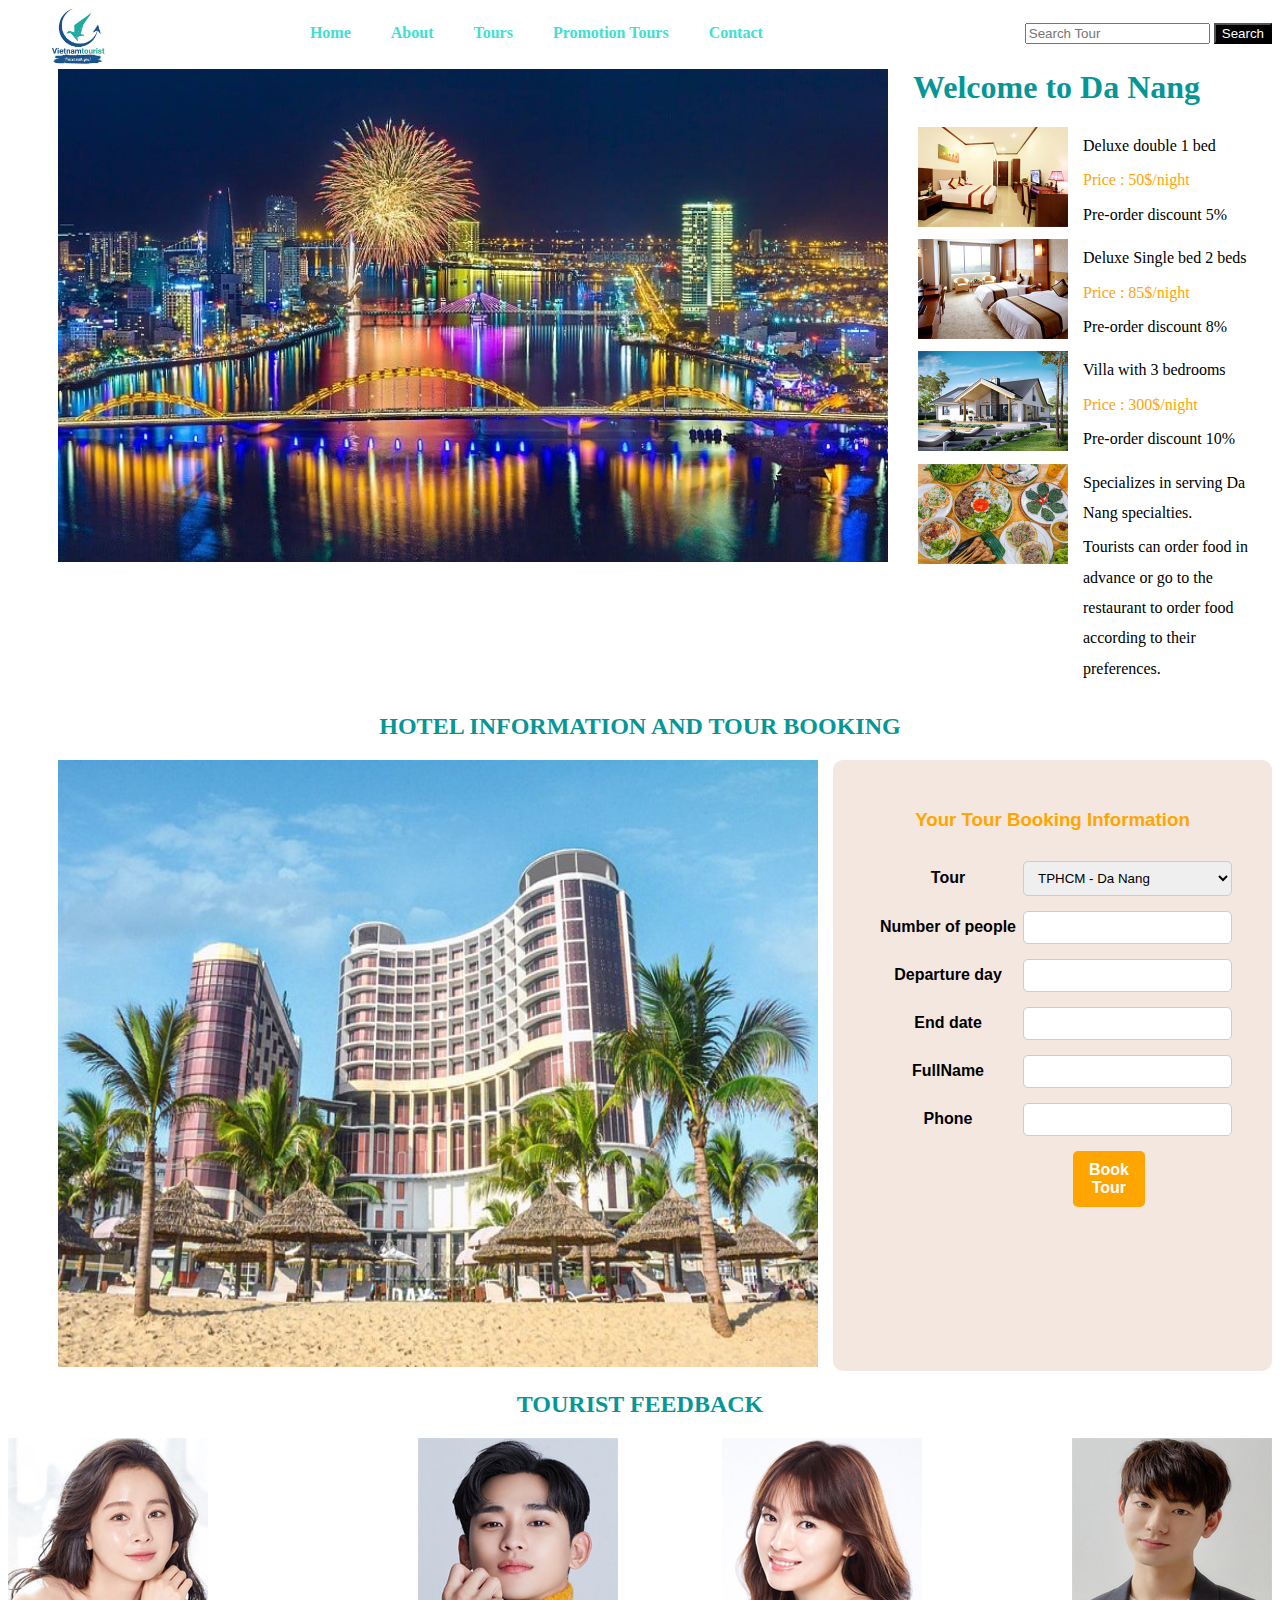
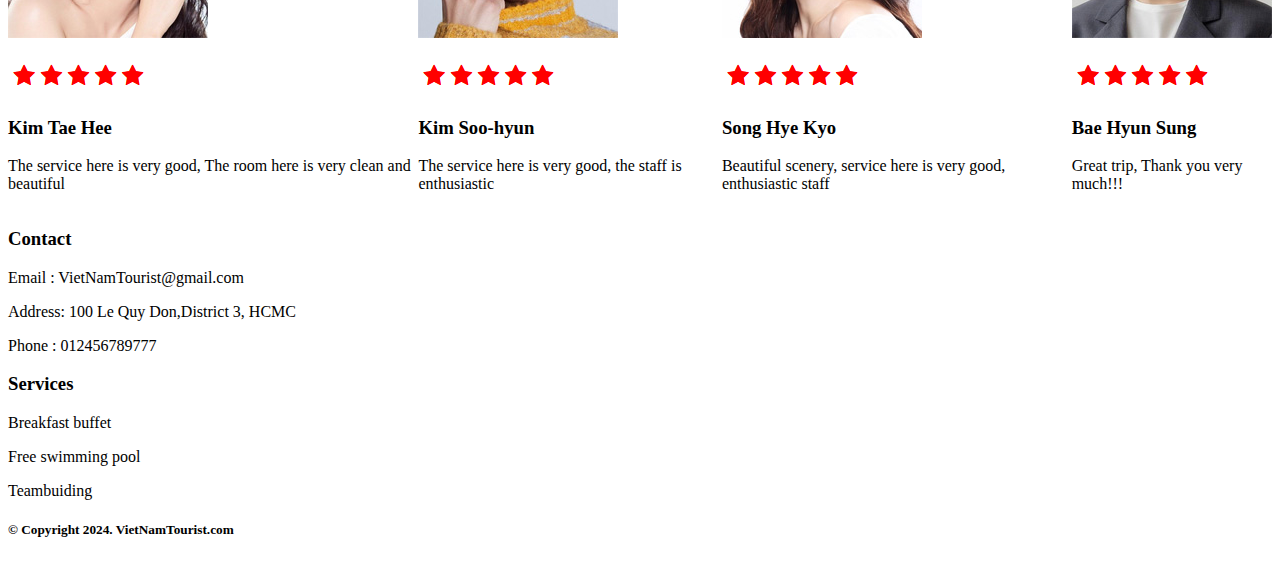
==== PaperNo_1/All/Resource/index.html @ cf977313 "update file html" ====
<!doctype html>
<html>

<head>
	<meta charset="utf-8">
	<title>VietNamTourist</title>

	<!--Embed CSS here-->
	<link rel="stylesheet" href="CSS/style.css">
</head>

<body>

	<div class="header"> <!--content header-->

		<div class="logo"> <!--content logo-->
			<a href="index.html"><img src="images/Logo.PNG"></a>
		</div> <!--finish content logo-->

		<div class="menu"> <!--content menu-->
			<ul>
				<li><a href="#">Home</a></li>
				<li><a href="#">About</a></li>
				<li><a href="#">Tours</a></li>
				<li><a href="#">Promotion Tours</a></li>
				<li><a href="#">Contact</a></li>
			</ul>
		</div><!--finish content menu-->

		<div class="search"> <!--content search-->
			<form>
				<input type="text" placeholder="Search Tour">
				<button type="submit">Search</button>
			</form>
		</div> <!--finish content search-->

	</div> <!--finish content header-->

	<div class="content"> <!--Detailed content first-->

		<div class="banner"> <!--content left banner -->
			<img src="images/banner_danang.jpg" alt=" Da Nang Welcome" />
		</div><!--finish content left Banner-->

		<div class="content-right"> <!--Content on the right side of Banner-->

			<h1>Welcome to Da Nang</h1>

			<div class="room">
				<img src="images/Deluxe_doi_1.jpg" alt="Da nang Single bed Deluxe " />
				<div class="info">
					<p>Deluxe double 1 bed</p>
					<p class="price">Price : 50$/night</p>
					<p>Pre-order discount 5%</p>
				</div>

			</div>

			<div class="room">
				<img src="images/deluxe_doi_2.jpg" alt="Da nang double bed Deluxe " />

				<div class="info">
					<p>Deluxe Single bed 2 beds</p>
					<p class="price">Price : 85$/night</p>
					<p>Pre-order discount 8%</p>
				</div>
			</div>

			<div class="room">
				<img src="images/Bietthu.jpg" alt="Villa with 3 bedrooms" />

				<div class="info">
					<p>Villa with 3 bedrooms </p>
					<p class="price">Price : 300$/night</p>
					<p>Pre-order discount 10%</p>
				</div>
			</div>

			<div class="room">

				<img src="images/monan.jpg" alt="Da Nang specialties" />

				<div class="info">
					<p>Specializes in serving Da Nang specialties.</p>
					<p>Tourists can order food in advance or go to the restaurant to order food according to their
						preferences.</p>
				</div>

			</div>

		</div> <!-- Finish Content on the right side of Banner-->

	</div><!-- Finish Detailed content first-->


	<div> <!--content title-->
		<h2>HOTEL INFORMATION AND TOUR BOOKING</h2>
	</div> <!-- Finish content title -->


	<div class="detailed-content"> <!--Detailed content of HOTEL INFORMATION AND TOUR BOOKING -->

		<div> <!--content left image-->
			<img src="images/HOLIDAY BEACH DANANG.jpg" alt="Hotel Da Nang" />
		</div> <!-- Finish content left image-->


		<div class="booking"> <!--content Your Tour Booking Information -->
			<h3>Your Tour Booking Information</h3>

			<div> <!--content tour-->
				<label>Tour</label>
				<select name="tour">
					<option>TPHCM - Da Nang</option>
					<option>TPHCM - Nha Trang</option>
					<option>TPHCM - Long Hai</option>
					<option>TPHCM - Phu Quoc</option>
					<option>TPHCM - Da Lat</option>
					<option>TPHCM - Bana Hill</option>
					<option>TPHCM - Vung Tau</option>
				</select>
			</div> <!-- Finish content tour-->

			<div>
				<label>Number of people</label>
				<input type="text" name="songuoi" />
			</div>

			<div>
				<label> Departure day</label>
				<input type="text" name="ngaykh" />
			</div>

			<div>
				<label> End date </label>
				<input type="text" name="ngaykt" />
			</div>

			<div>
				<label> FullName </label>
				<input type="text" name="namekh" />
			</div>

			<div>
				<label> Phone </label>
				<input type="text" name="phone" />
			</div>

			<div>
				<p>Book Tour</p>
			</div>

		</div> <!--content Your Tour Booking Information -->

	</div> <!-- Finish Detailed content of HOTEL INFORMATION AND TOUR BOOKING -->


	<div class="FeedBack"> <!--content title TOURIST FEEDBACK-->
		<h2>TOURIST FEEDBACK</h2>
	</div> <!-- Finsh content title TOURIST FEEDBACK-->

	<div class="detailedFeedback"> <!--Detailed content of feedback-->

		<div>
			<img src="images/customer01.jpg" alt="Feedback Da nang" />
			<p>
				<img src="images/star.PNG" alt="Da Nang" />
			</p>
			<h3>Kim Tae Hee</h3>
			<p>The service here is very good, The room here is very clean and beautiful</p>
		</div>

		<div>

			<img src="images/customer02.jpg" alt="Feedback Da nang" />
			<p>
				<img src="images/star.PNG" alt="Da Nang" />
			</p>
			<h3>Kim Soo-hyun</h3>
			<p>The service here is very good, the staff is enthusiastic</p>
		</div>

		<div>
			<img src="images/customer03.jpg" alt="Feedback Da nang" />
			<p>
				<img src="images/star.PNG" alt="Da Nang" />
			</p>
			<h3>Song Hye Kyo</h3>
			<p>Beautiful scenery, service here is very good, enthusiastic staff</p>
		</div>

		<div>
			<img src="images/customer04.jpg" alt="Feedback Da nang" />
			<p>
				<img src="images/star.PNG" alt="Da Nang" />
			</p>
			<h3>Bae Hyun Sung</h3>
			<p>Great trip, Thank you very much!!!</p>
		</div>

	</div> <!-- Finish Detailed content of feedback-->


	<div> <!--content footer-->

		<div> <!--Content on the left side of the footer-->
			<h3>Contact</h3>
			<p>Email : VietNamTourist@gmail.com</p>
			<p>Address: 100 Le Quy Don,District 3, HCMC</p>
			<p>Phone : 012456789777</p>
		</div> <!-- Finish Content on the left side of the footer-->

		<div> <!--Content on the right side of the footer-->
			<h3>Services</h3>
			<p>Breakfast buffet</p>
			<p>Free swimming pool</p>
			<p>Teambuiding</p>
		</div> <!--Finish Content on the left side of the footer-->

		<h5 class="copyright">&copy; Copyright 2024. VietNamTourist.com</h5>

	</div> <!-- Finsh content footer-->


</body>

</html>
---- PaperNo_1/All/Resource/CSS/style.css ----
body {
    overflow-x: hidden;
}

.header {
    display: flex;
    justify-content: space-between;
}

.header .logo img {
    width: 60px;
    margin-left: 40px;
}

.menu {
    margin-right: 100px;
}

.header .menu ul {
    display: flex;
    font-weight: bold;
    list-style: none;
    justify-content: space-between;
}

.header .menu a {
    text-decoration: none;
    margin: 20px;
    color: turquoise;
}

.header .search button {
    background-color: black;
    color: white;
}

.header .search form {
    margin-top: 15px;
}

/* section1 */
.content {
    display: flex;
    justify-content: space-between;
}

.content .banner img {
    width: 830px;
    margin-left: 50px;
}

.content-right div img {
    width: 150px;
    margin-left: -10px;
}

.content-right {
    margin-left: 40px;
    width: 600px;
}

.content-right h1 {
    margin-top: 0;
    color: rgb(7, 150, 150);
    margin-left: -15px;
}

.content-right .room {
    display: flex;
    align-items: flex-start;
    margin-bottom: 5px;
    gap: 15px;
}

.info p {
    margin: 4px 0;
    line-height: 1.9;
}

.info .price {
    color: orange;
}

/* section2 */
.detailed-content div img {
    margin-left: 50px;
    width: 760px;
    height: 607px;
}

h2 {
    text-align: center;
    color: rgb(7, 150, 150);
}

.detailed-content {
    display: flex;
    justify-content: space-between;

}

.booking {
    width: 100%;
    margin-left: 15px;
    padding: 30px 40px;
    background-color: #f3e7df;
    border-radius: 10px;
    font-family: Arial, sans-serif;
}

.booking h3 {
    text-align: center;
    color: orange;
    margin-bottom: 30px;
    font-weight: bold;
}

.booking div {
    display: flex;
    align-items: center;
    margin-bottom: 15px;
}

.booking label {
    width: 150px;
    font-weight: bold;
}


.booking input[type="text"],
.booking select {
    flex: 1;
    padding: 8px 10px;
    border: 1px solid #ccc;
    border-radius: 5px;
}

.booking div {
    text-align: center;
}

.booking div p {
    text-align: center;
    border-radius: 5px;
    margin-left: 200px;
}

.booking p {
    width: 20%;
    text-align: center;
    background-color: orange;
    color: white;
    padding: 10px 0;
    margin: 0;
    font-weight: bold;


}

.booking p:hover {
    background-color: darkorange;
}

/* section3 */
.detailedFeedback {
    display: flex;
}
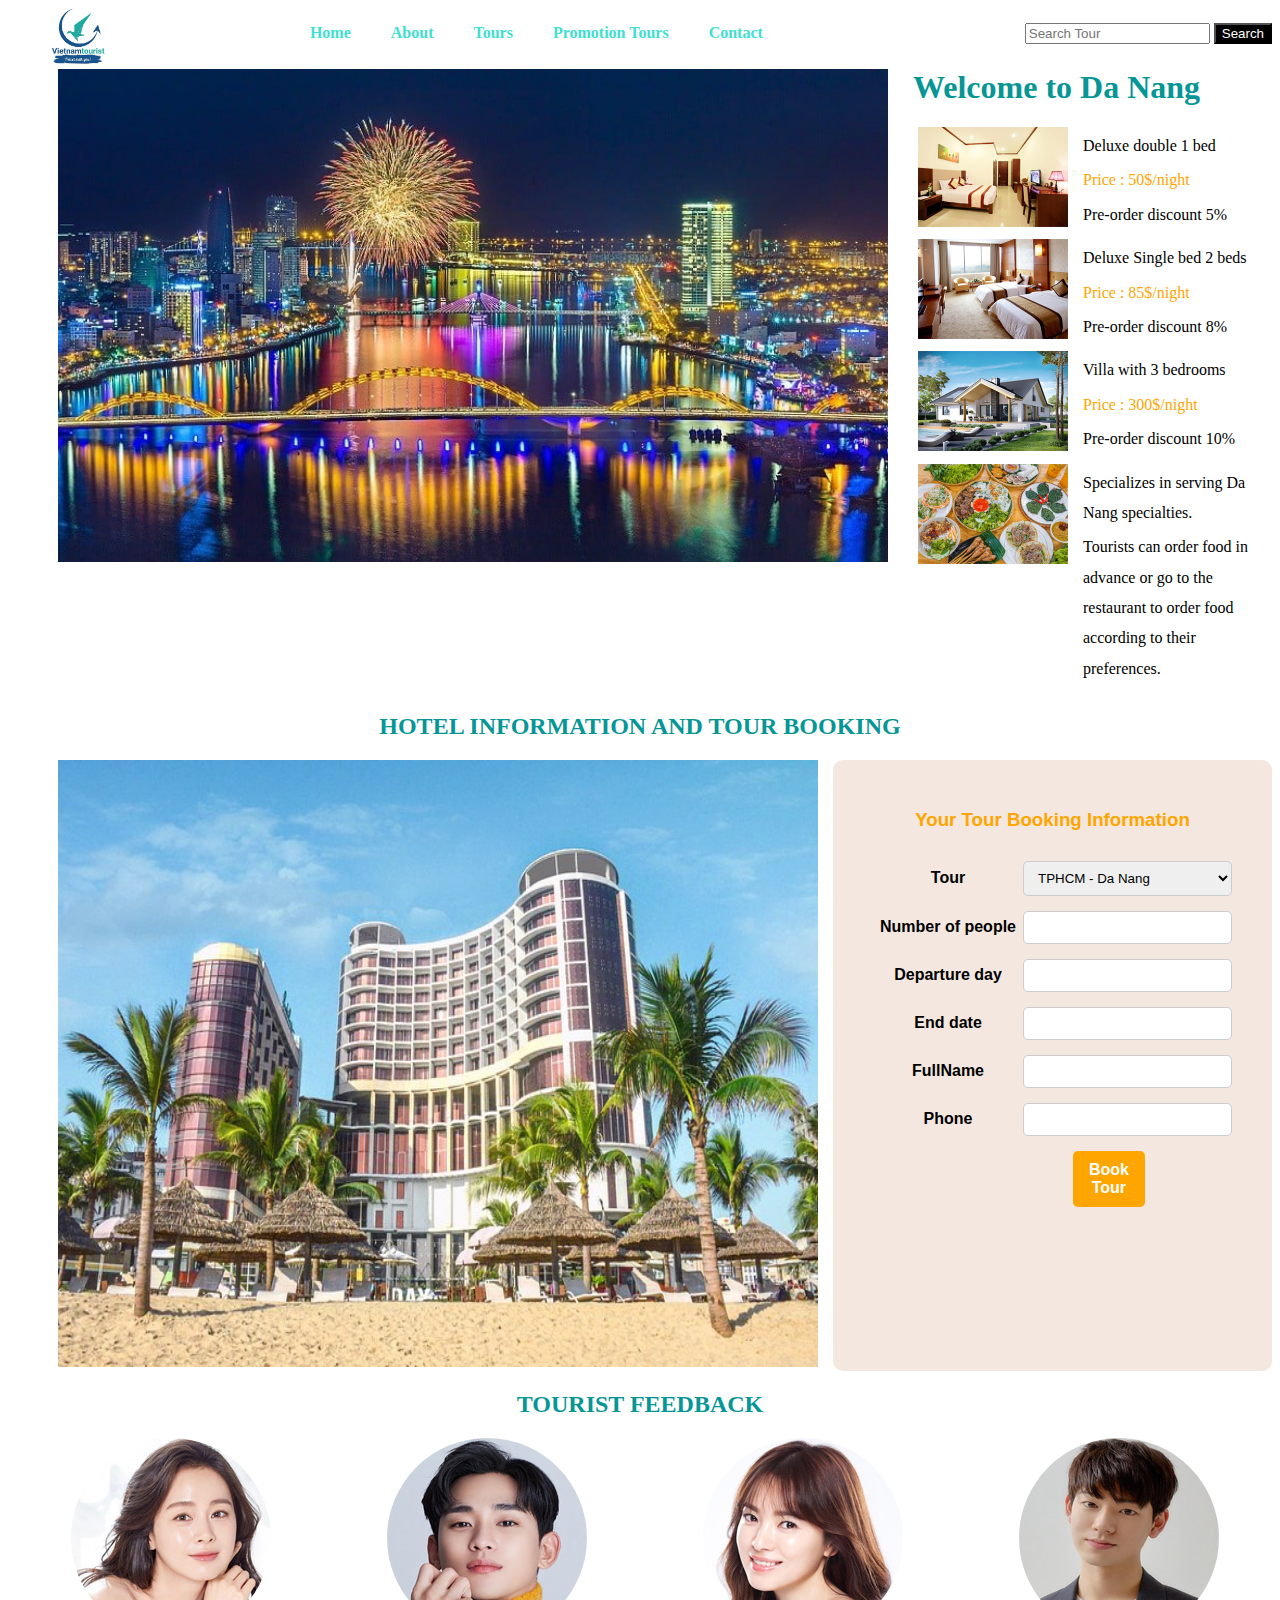
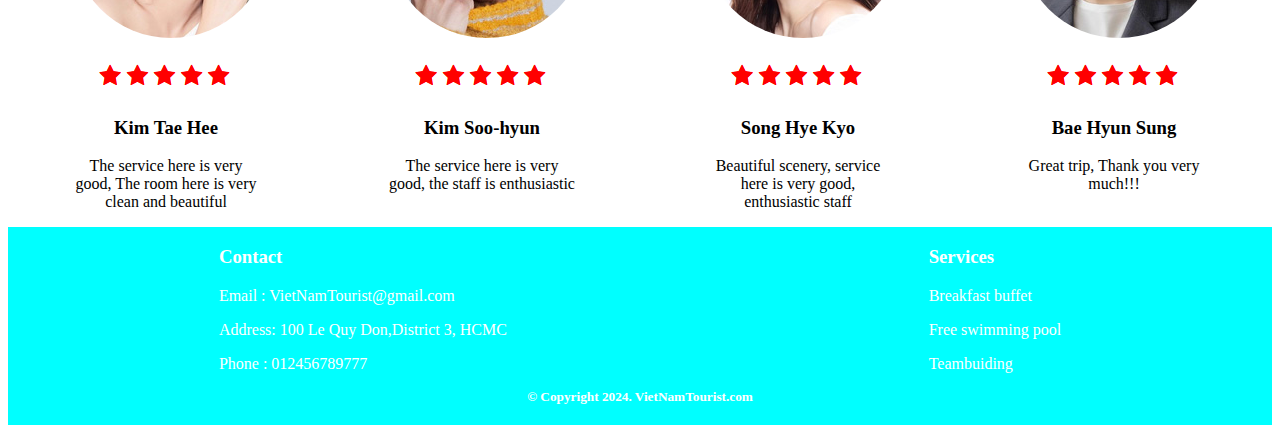
==== commit 7e241d65: "Done WED101c" ====
--- a/PaperNo_1/All/Resource/index.html
+++ b/PaperNo_1/All/Resource/index.html
@@ -161,7 +161,7 @@
 
 	<div class="detailedFeedback"> <!--Detailed content of feedback-->
 
-		<div>
+		<div class="feedback-item">
 			<img src="images/customer01.jpg" alt="Feedback Da nang" />
 			<p>
 				<img src="images/star.PNG" alt="Da Nang" />
@@ -170,7 +170,7 @@
 			<p>The service here is very good, The room here is very clean and beautiful</p>
 		</div>
 
-		<div>
+		<div class="feedback-item">
 
 			<img src="images/customer02.jpg" alt="Feedback Da nang" />
 			<p>
@@ -180,7 +180,7 @@
 			<p>The service here is very good, the staff is enthusiastic</p>
 		</div>
 
-		<div>
+		<div class="feedback-item">
 			<img src="images/customer03.jpg" alt="Feedback Da nang" />
 			<p>
 				<img src="images/star.PNG" alt="Da Nang" />
@@ -189,7 +189,7 @@
 			<p>Beautiful scenery, service here is very good, enthusiastic staff</p>
 		</div>
 
-		<div>
+		<div class="feedback-item">
 			<img src="images/customer04.jpg" alt="Feedback Da nang" />
 			<p>
 				<img src="images/star.PNG" alt="Da Nang" />
@@ -201,22 +201,21 @@
 	</div> <!-- Finish Detailed content of feedback-->
 
 
-	<div> <!--content footer-->
-
-		<div> <!--Content on the left side of the footer-->
-			<h3>Contact</h3>
-			<p>Email : VietNamTourist@gmail.com</p>
-			<p>Address: 100 Le Quy Don,District 3, HCMC</p>
-			<p>Phone : 012456789777</p>
-		</div> <!-- Finish Content on the left side of the footer-->
-
-		<div> <!--Content on the right side of the footer-->
-			<h3>Services</h3>
-			<p>Breakfast buffet</p>
-			<p>Free swimming pool</p>
-			<p>Teambuiding</p>
-		</div> <!--Finish Content on the left side of the footer-->
-
+	<div class="footer"> <!--content footer-->
+		<div class="footer-detail">
+			<div> <!--Content on the left side of the footer-->
+				<h3>Contact</h3>
+				<p>Email : VietNamTourist@gmail.com</p>
+				<p>Address: 100 Le Quy Don,District 3, HCMC</p>
+				<p>Phone : 012456789777</p>
+			</div> <!-- Finish Content on the left side of the footer-->
+			<div> <!--Content on the right side of the footer-->
+				<h3>Services</h3>
+				<p>Breakfast buffet</p>
+				<p>Free swimming pool</p>
+				<p>Teambuiding</p>
+			</div> <!--Finish Content on the left side of the footer-->
+		</div>
 		<h5 class="copyright">&copy; Copyright 2024. VietNamTourist.com</h5>
 
 	</div> <!-- Finsh content footer-->
--- a/PaperNo_1/All/Resource/CSS/style.css
+++ b/PaperNo_1/All/Resource/CSS/style.css
@@ -164,4 +164,30 @@
 /* section3 */
 .detailedFeedback {
     display: flex;
+    justify-content: space-around;
+}
+
+.detailedFeedback img {
+    border-radius: 100px;
+}
+
+.feedback-item {
+    width: 15%;
+    text-align: center;
+}
+
+.footer {
+    background-color: aqua;
+    color: white;
+}
+
+.footer-detail {
+    display: flex;
+    justify-content: space-around;
+}
+
+.copyright {
+    text-align: center;
+    margin: 0px;
+    padding-bottom: 20px;
 }